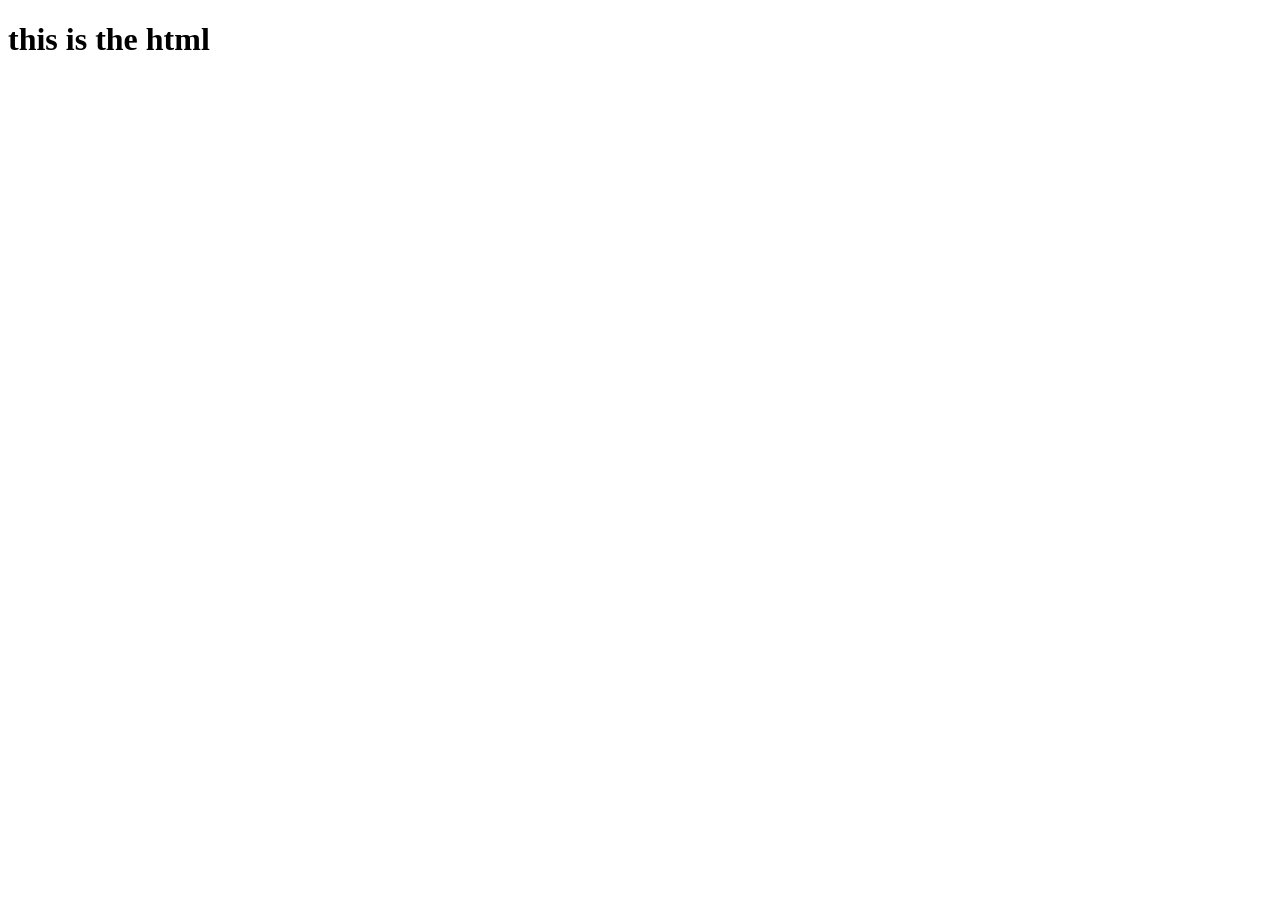
==== my_git/index.html @ b776d984 "initial commit" ====
<!DOCTYPE html>
<html lang="en">
<head>
    <meta charset="UTF-8">
    <meta name="viewport" content="width=device-width, initial-scale=1.0">
    <title>Document</title>
</head>
<body>
    <h1>this is the html</h1>
</body>
</html>
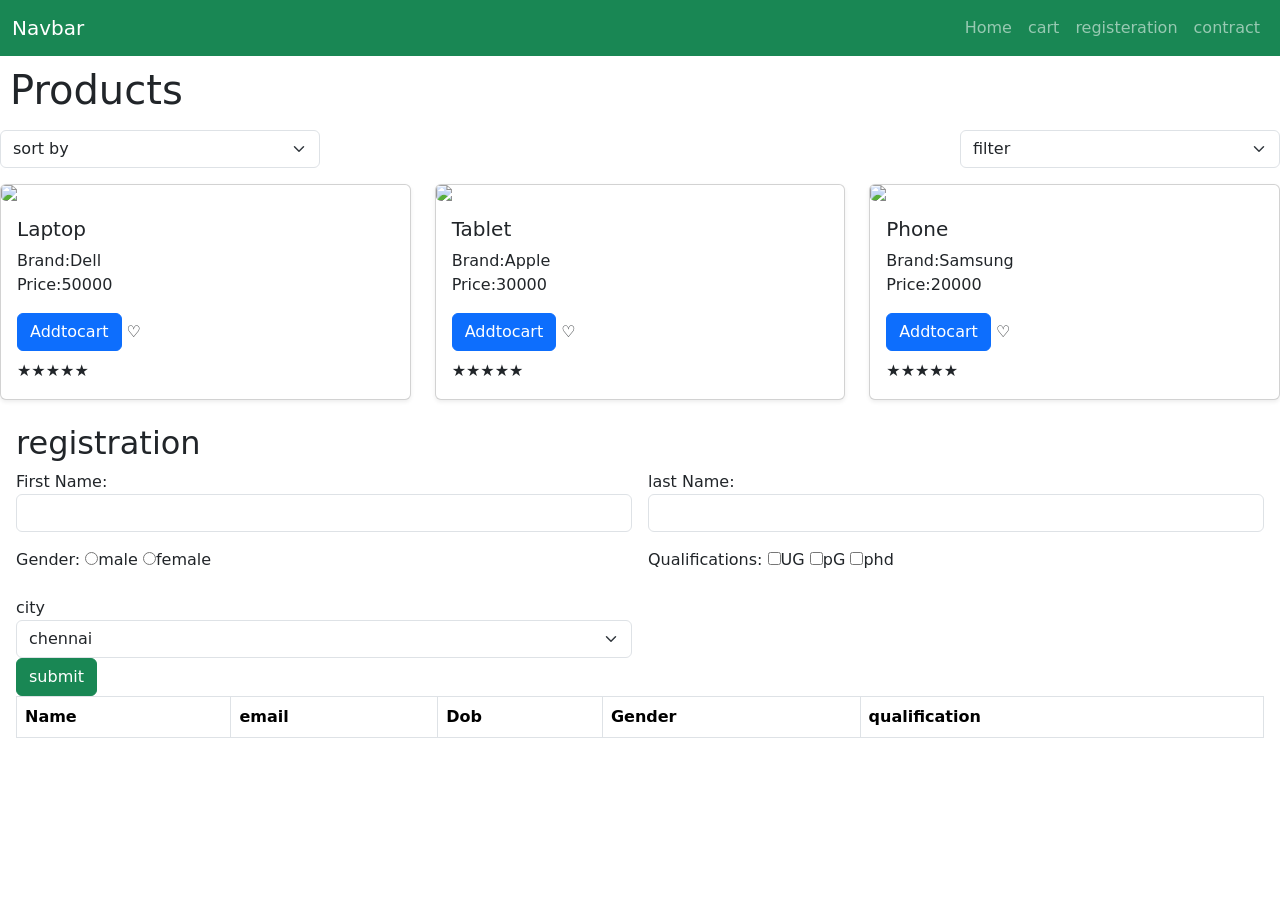
==== commit 59654eea: "hello" ====
--- a/my_git/index.html
+++ b/my_git/index.html
@@ -4,8 +4,109 @@
     <meta charset="UTF-8">
     <meta name="viewport" content="width=device-width, initial-scale=1.0">
     <title>Document</title>
+    <link href="https://cdn.jsdelivr.net/npm/bootstrap@5.3.8/dist/css/bootstrap.min.css" rel="stylesheet" integrity="sha384-sRIl4kxILFvY47J16cr9ZwB07vP4J8+LH7qKQnuqkuIAvNWLzeN8tE5YBujZqJLB" crossorigin="anonymous">
+    <link rel="stylesheet" href="index.css">
 </head>
 <body>
-    <h1>this is the html</h1>
+    <nav class="navbar navbar-expand-lg navbar-dark bg-success">
+      <div class="container-fluid">
+           <a href="" class="navbar-brand">Navbar</a>
+           <button class="navbar-toggler" type="button" data-bs-toggle="collapse" data-bs-target="#navbarSupportedContent" aria-controls="navbarSupportedContent" aria-expanded="false" aria-label="Toggle navigation">
+                 <span class="navbar-toggler-icon"></span>
+           </button>
+            <div class="collapse navbar-collapse" id="navbarSupportedContent">
+                <ul class="navbar-nav ms-auto">
+                  <li class="nav-item">
+                     <a class="nav-link" href="#">Home</a>
+                  </li>
+                  <li class="nav-item">
+                     <a class="nav-link" href="#">cart</a>
+                 </li>
+                 <li class="nav-item">
+                    <a class="nav-link" href="#">registeration</a>
+                 </li>
+                 <li class="nav-item">
+                    <a class="nav-link" href="#">contract</a>
+                 </li>
+             </ul>
+            </div> 
+      </div>
+    </nav>
+    <div class="heading">
+        <h1>Products</h1>
+    </div>
+   <mian class="mb-4">
+        <div class="d-flex justify-content-between my-3">
+             <select class="form-select w-25" id="sortSelection">
+                <option value="">sort by </option>
+                <option value="name">Name(A-Z)</option>
+                <option value="low-high">price(low->high)</option>
+                <option value="high-low">price(high->low)</option>
+             </select>
+             <select class="form-select w-25" id="filterSelection">
+                 <option value="">filter</option>
+                 <option value="Dell">Dell</option>
+                 <option value="Samsung">Samsung</option>
+                 <option value="Apple">Apple</option>
+             </select>
+        </div>
+        <div class="row g-4" id="productList">
+        </div>
+        <section id="cartList" class="m-4">
+           <h2>cart</h2>
+           <div id="cartList"></div>
+           <p><strong>Total quatity:</strong>$<span id="totalQuantity">0</span></p>
+           <p><strong>total price:</strong>$<span id="totalPrice">0</span></p>
+           <p><strong>grand total price</strong>$<span id="grandtotalPrice">0</span></p>
+        </section>
+         <section id="registration" class="m-3">
+            <h2>registration</h2>
+            <form id="formel" class="row g-3">
+              <div class="col-md-6">
+                 <label for="firstName">First Name:</label>
+                 <input type="text" id="firstName" class="form-control">
+              </div>
+              <div class="col-md-6">
+                 <label for="lastName"> last Name:</label>
+                 <input type="text" id="lastName" class="form-control">
+              </div>
+              <div class="col-md-6">
+                  <label  class="form-label">Gender:</label>
+                  <input type="radio"  value="male">male
+                  <input type="radio" value="female">female
+              </div>
+              <div class="col-md-6">
+                 <label class="form-label">Qualifications:</label>
+                 <input type="checkbox" value="ug">UG
+                 <input type="checkbox" value="pg">pG
+                 <input type="checkbox" value="phd">phd
+              </div>
+              <div class="col-md-6">
+                 <label class="form-lebel">city</label>
+                 <select class="form-select" id="city">
+                    <option value="chennai">chennai</option>
+                    <option value="bangalore">bangalore</option>
+                    <option value="hyd">hyd</option>
+                 </select>
+                 <div class="col-md-12">
+                    <button type="submit" class="btn btn-success">submit</button>
+                 </div>
+              </div>
+            </form>
+            <table class="table table-bordered">
+                 <thead>
+                    <tr>
+                        <th>Name</th>
+                        <th>email</th>
+                        <th>Dob</th>
+                        <th>Gender</th>
+                        <th>qualification</th>
+                    </tr>
+                 </thead>
+                 <tbody id="formData"></tbody>
+            </table>
+         </section>
+   </mian>
+ <script src="index.js"></script>
 </body>
 </html>
--- a/my_git/index.css
+++ b/my_git/index.css
@@ -0,0 +1,3 @@
+.heading{
+    margin: 10px;
+}
